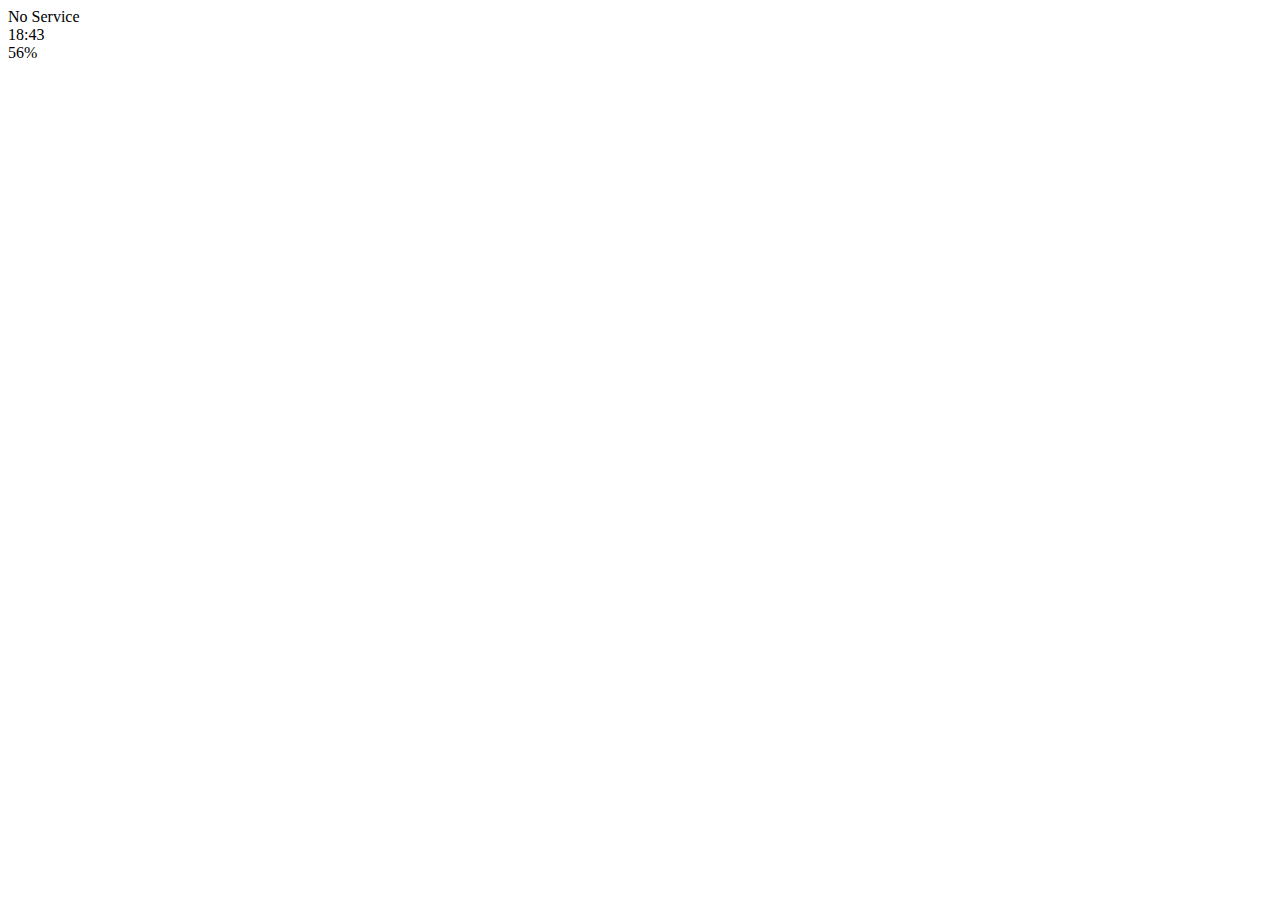
==== index.html @ 8641e64e "status_bar 1" ====
<!DOCTYPE html>
<html lang="en">
<head>
  <meta charset="UTF-8">
  <meta http-equiv="X-UA-Compatible" content="IE=edge">
  <meta name="viewport" content="width=device-width, initial-scale=1.0">
  <title>Welcome to Kokoa Talk</title>
</head>
<body>
  <div id="status-bar">
    <div class="status-bar__column">
      <span>No Service</span>
      <!-- 와이파이아이콘넣을자리 -->
    </div>
    <div class="status-bar__column">
      <span>18:43</span>
    </div>
    <div class="status-bar__column">
      <span>56%</span>
      <!-- 배터리아이콘 -->
      <!-- 충전표시 아이콘 -->
    </div>
  </div>
</body>
</html>
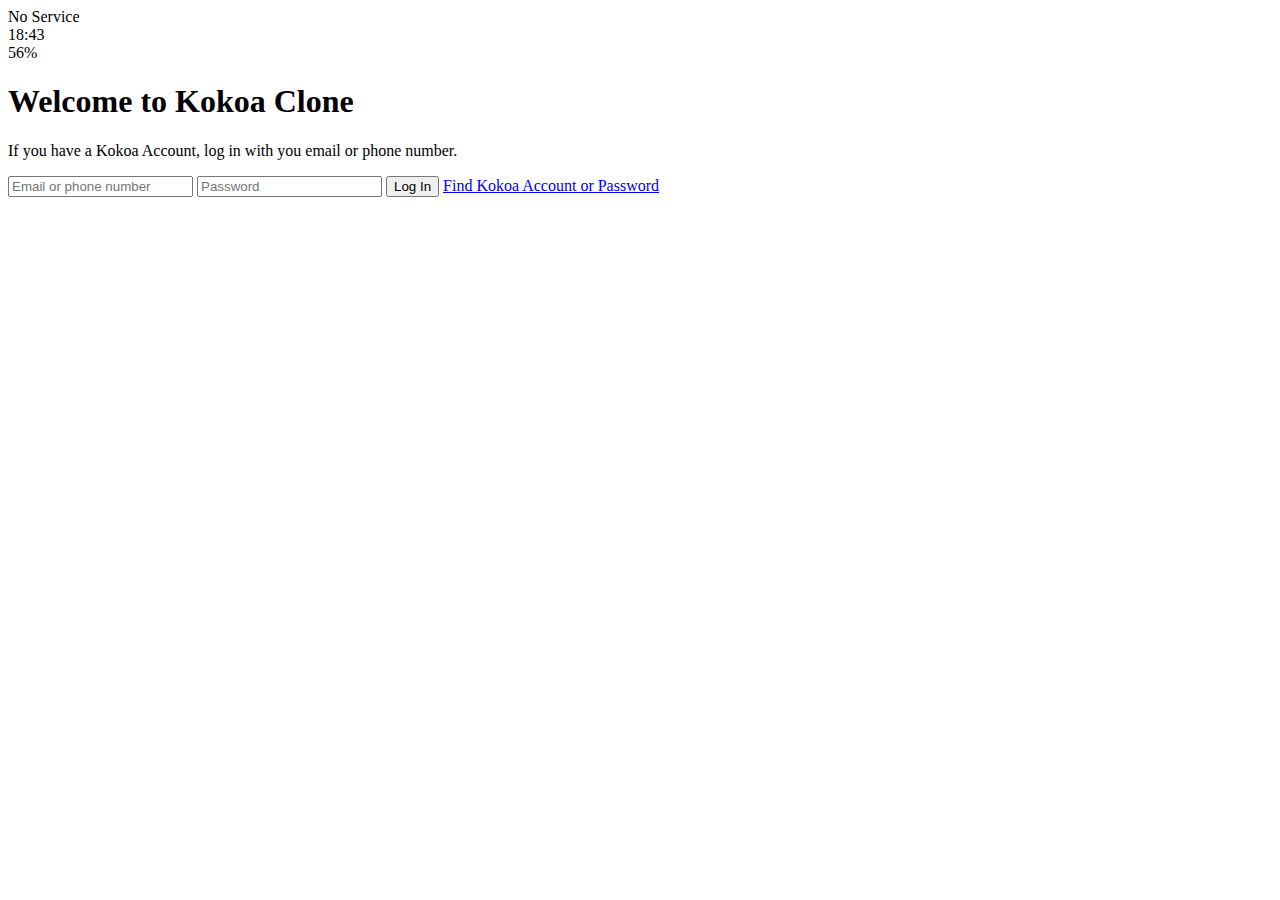
==== commit ba1d0f3a: "Login Html complete" ====
--- a/index.html
+++ b/index.html
@@ -5,12 +5,14 @@
   <meta http-equiv="X-UA-Compatible" content="IE=edge">
   <meta name="viewport" content="width=device-width, initial-scale=1.0">
   <title>Welcome to Kokoa Talk</title>
+  <link rel="stylesheet" href="https://cdnjs.cloudflare.com/ajax/libs/font-awesome/6.2.0/css/all.min.css" integrity="sha512-xh6O/CkQoPOWDdYTDqeRdPCVd1SpvCA9XXcUnZS2FmJNp1coAFzvtCN9BmamE+4aHK8yyUHUSCcJHgXloTyT2A==" crossorigin="anonymous" referrerpolicy="no-referrer" />
 </head>
 <body>
-  <div id="status-bar">
+  <div class="status-bar">
     <div class="status-bar__column">
       <span>No Service</span>
       <!-- 와이파이아이콘넣을자리 -->
+      <i class="fa-solid fa-wifi"></i>
     </div>
     <div class="status-bar__column">
       <span>18:43</span>
@@ -18,8 +20,24 @@
     <div class="status-bar__column">
       <span>56%</span>
       <!-- 배터리아이콘 -->
+      <i class="fa-solid fa-battery-three-quarters"></i>
       <!-- 충전표시 아이콘 -->
+      <i class="fa-sharp fa-solid fa-bolt"></i>
     </div>
   </div>
+  
+  <header class="welcome-header">
+    <h1 class="welcome-header__title">Welcome to Kokoa Clone</h1>
+    <p class="welcome-header__text">If you have a Kokoa Account, log in with you email or phone number.</p>
+  </header>
+
+  <form id="login-form">
+    <input type="text" placeholder="Email or phone number" />
+    <input type="password" placeholder="Password" />
+    <input type="submit" value="Log In" />
+    <a href="#">Find Kokoa Account or Password</a>
+  </form>
+
+  
 </body>
 </html>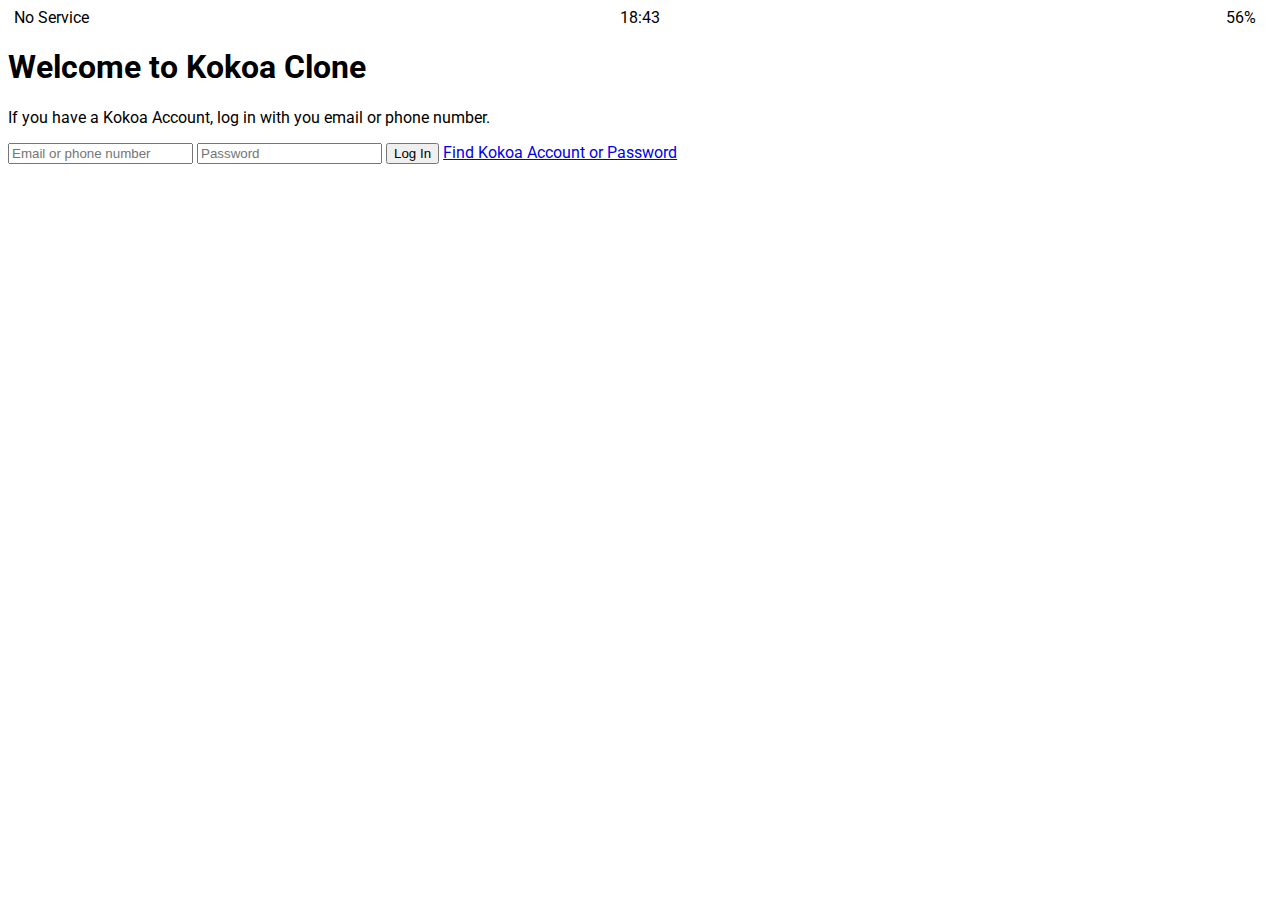
==== commit fca0eb1c: "status-bar css 처리" ====
--- a/index.html
+++ b/index.html
@@ -6,6 +6,7 @@
   <meta name="viewport" content="width=device-width, initial-scale=1.0">
   <title>Welcome to Kokoa Talk</title>
   <link rel="stylesheet" href="https://cdnjs.cloudflare.com/ajax/libs/font-awesome/6.2.0/css/all.min.css" integrity="sha512-xh6O/CkQoPOWDdYTDqeRdPCVd1SpvCA9XXcUnZS2FmJNp1coAFzvtCN9BmamE+4aHK8yyUHUSCcJHgXloTyT2A==" crossorigin="anonymous" referrerpolicy="no-referrer" />
+  <link rel="stylesheet" href="css/style.css">
 </head>
 <body>
   <div class="status-bar">
@@ -20,7 +21,7 @@
     <div class="status-bar__column">
       <span>56%</span>
       <!-- 배터리아이콘 -->
-      <i class="fa-solid fa-battery-three-quarters"></i>
+      <i class="fa-solid fa-battery-half fa-lg"></i>
       <!-- 충전표시 아이콘 -->
       <i class="fa-sharp fa-solid fa-bolt"></i>
     </div>
--- a/css/style.css
+++ b/css/style.css
@@ -0,0 +1,36 @@
+@import url('https://fonts.googleapis.com/css2?family=Roboto&display=swap');
+
+body {
+  font-family: 'Roboto', sans-serif;
+}
+
+.status-bar {
+  display: flex;
+  justify-content: center;
+}
+
+.status-bar__column {
+  width: 33%;
+}
+
+.status-bar__column:first-child span {
+  margin-right: 5px;
+}
+
+.status-bar__column:nth-child(2) {
+  display: flex;
+  justify-content: center;
+}
+
+.status-bar__column:last-child {
+  display: flex;
+  justify-content: flex-end;
+}
+
+.status-bar__column .fa-battery-half {
+  margin: 8px 5px;
+}
+
+.status-bar__column .fa-bolt {
+  color: green;
+}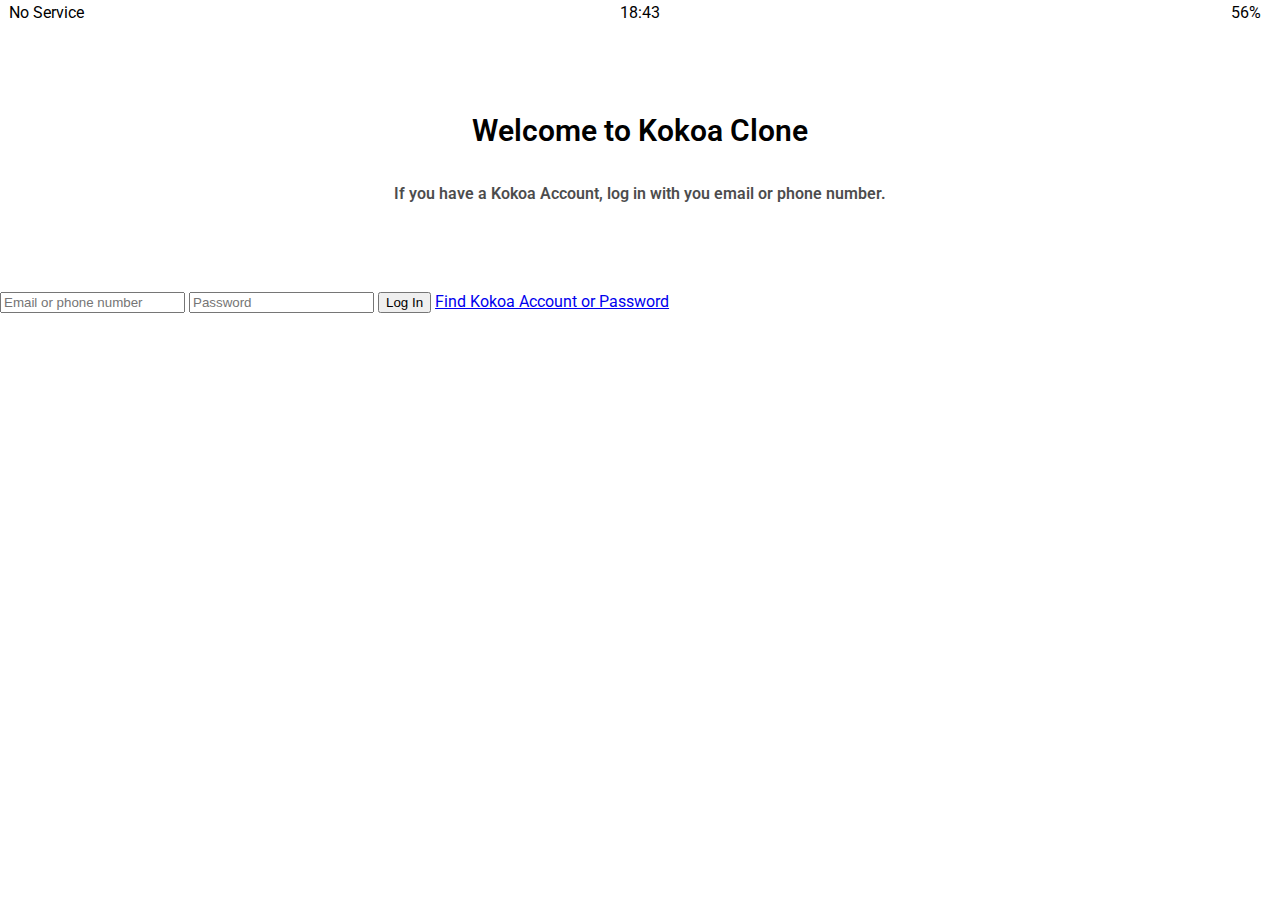
==== commit 4baa298b: "header css 처리" ====
--- a/index.html
+++ b/index.html
@@ -29,7 +29,9 @@
   
   <header class="welcome-header">
     <h1 class="welcome-header__title">Welcome to Kokoa Clone</h1>
-    <p class="welcome-header__text">If you have a Kokoa Account, log in with you email or phone number.</p>
+    <p class="welcome-header__text">
+      If you have a Kokoa Account, log in with you email or phone number.
+    </p>
   </header>
 
   <form id="login-form">
--- a/css/style.css
+++ b/css/style.css
@@ -1,36 +1,26 @@
 @import url('https://fonts.googleapis.com/css2?family=Roboto&display=swap');
+@import "reset.css";
+@import "status-bar.css";
 
 body {
   font-family: 'Roboto', sans-serif;
 }
 
-.status-bar {
+.welcome-header {
+  margin: 90px 0px;
+  text-align: center;
   display: flex;
-  justify-content: center;
+  flex-direction: column;
+  align-items: center;
+  font-weight: 600;
 }
 
-.status-bar__column {
-  width: 33%;
+.welcome-header__title {
+  margin-bottom: 40px;
+  font-size: 30px;
 }
 
-.status-bar__column:first-child span {
-  margin-right: 5px;
+.welcome-header__text {
+  width: 60%;
+  opacity: 0.7;
 }
-
-.status-bar__column:nth-child(2) {
-  display: flex;
-  justify-content: center;
-}
-
-.status-bar__column:last-child {
-  display: flex;
-  justify-content: flex-end;
-}
-
-.status-bar__column .fa-battery-half {
-  margin: 8px 5px;
-}
-
-.status-bar__column .fa-bolt {
-  color: green;
-}